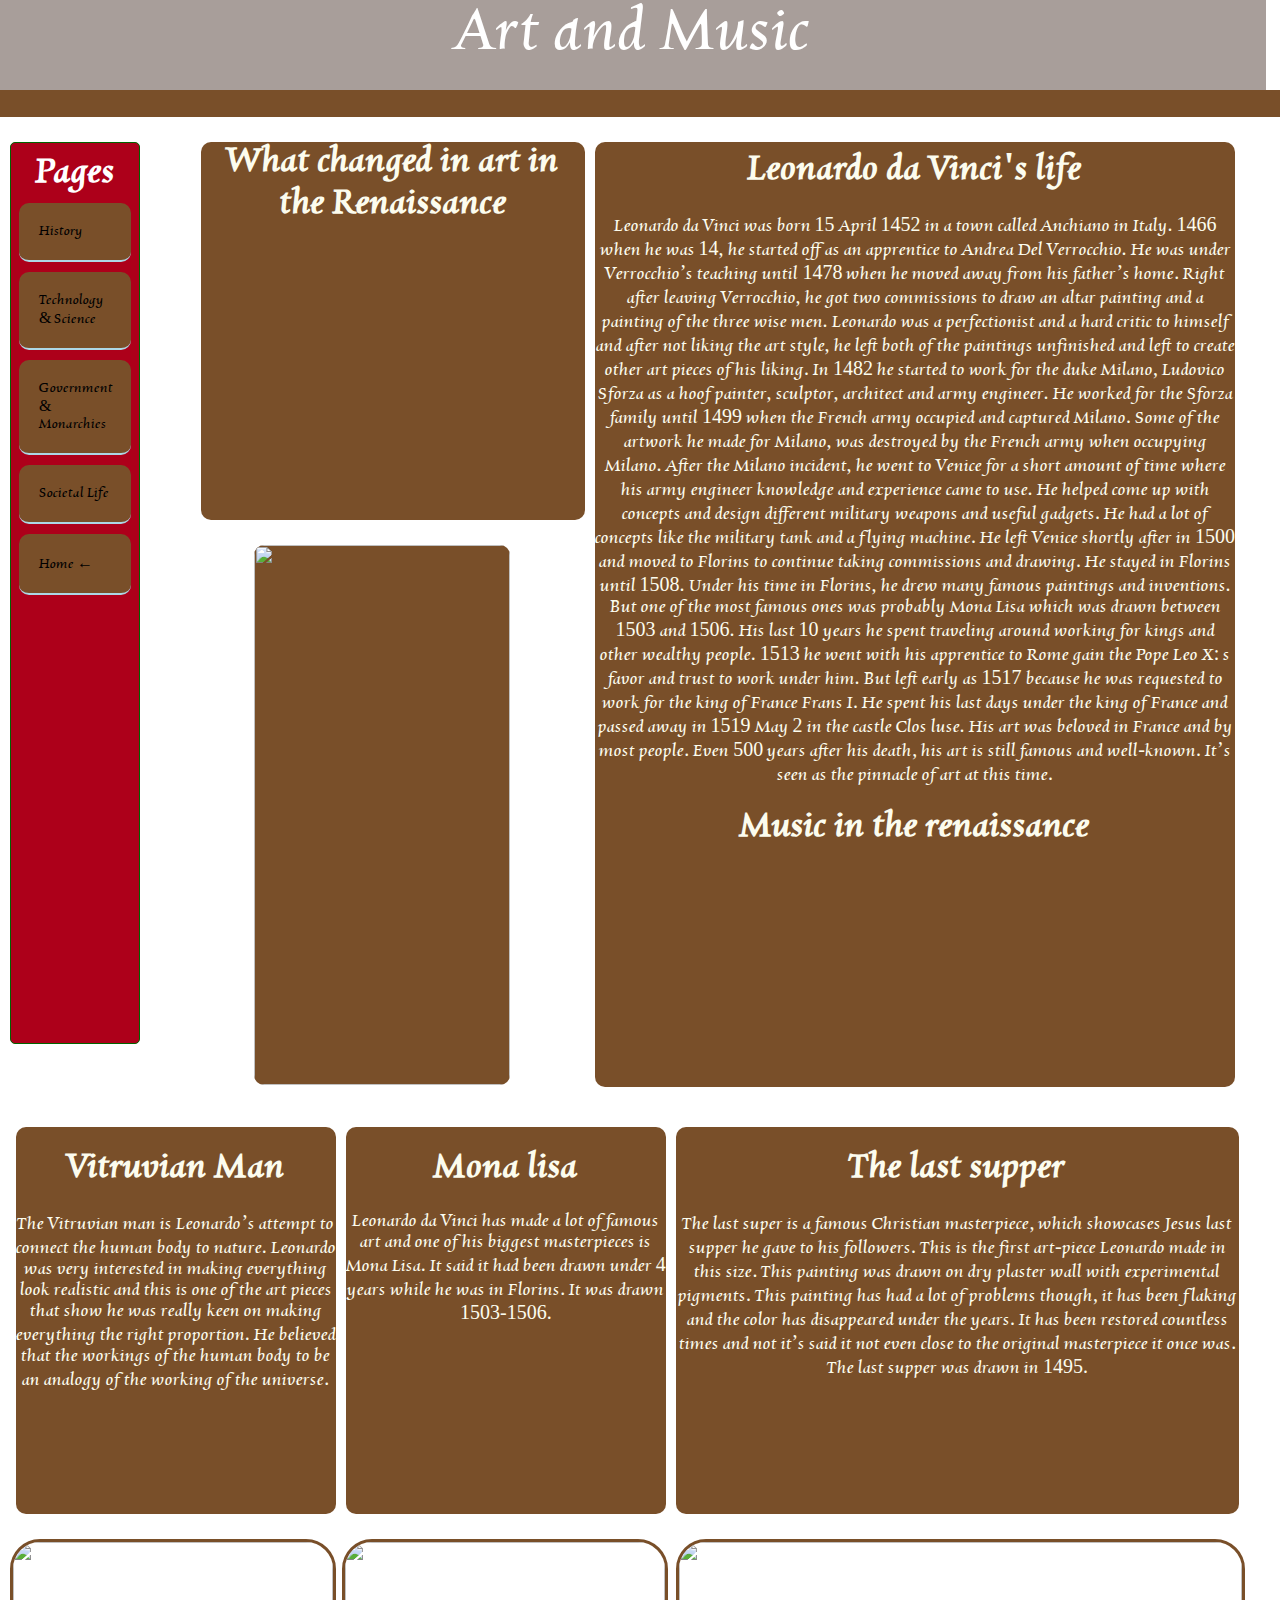
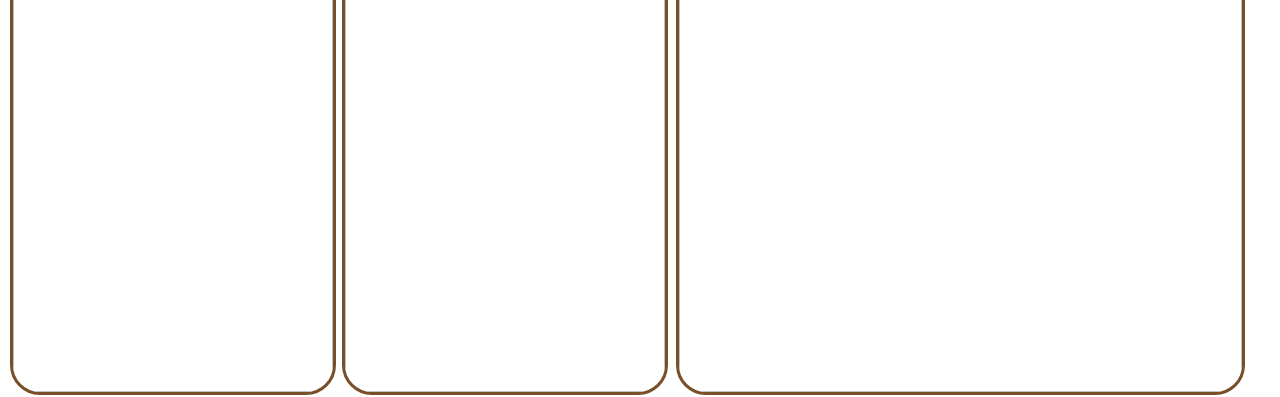
==== Art.html @ b23294a3 "pog" ====
<!DOCTYPE html>
<html lang="en" dir="ltr">
  <head>
    <meta charset="utf-8">
    <title> The Renassance Art and Music</title>
    <link href="art.css" rel="stylesheet">

    <script src="https://ajax.googleapis.com/ajax/libs/jquery/3.3.1/jquery.min.js"></script>

    <script>
    $.get('art_text/Art1.txt', function(data) {
        document.getElementById("p1").innerHTML = data;
    });

    $.get('art_text/Art2.txt', function(data) {
        document.getElementById("p2").innerHTML = data;
    });

    $.get('art_text/Art3.txt', function(data) {
        document.getElementById("p2").innerHTML = data;
    });

    $.get('art_text/Art4.txt', function(data) {
        document.getElementById("p2").innerHTML = data;
    });

    $.get('art_text/Art5.txt', function(data) {
        document.getElementById("p2").innerHTML = data;
    });


    </script>



  </head>

  <body>

  <div id="logo"> <p> Art and Music </p> </div>

  <div id="header">
   </div>

  <div id="body">
    <h1> Leonardo da Vinci's life </h1>
    <br>

    <p id="p1"> </p>

    <br>
 <h1> Music in the renaissance </h1>
 <br>
<p id="p2"> </p>
   </div>

   <div id="text">
     <h1> What changed in art in the Renaissance </h1>
     <br>
     <p id="p3"> </p>
     </div>






  <div id="sidebar">
    <h1> Pages </h1>
    <a href="history.html"> History </a>
    <a href="Technology&Science.html"> Technology & Science </a>
    <a href="oscar.html"> Government & Monarchies </a>
    <a href="societal life.html"> Societal Life </a>
    <a href="index.html"> Home ← </a>
  </div>

  <div id="bild2">
    <img src="bilder/self.jpg" alt="">
    </div>



    <div id="body2">
      <br>
      <h1> The last supper </h1>
      <br>
      <p> The last super is a famous Christian masterpiece, which showcases Jesus last supper he gave to his followers. This is the first art-piece Leonardo made in this size. This painting was drawn on dry plaster wall with experimental pigments. This painting has had a lot of problems though, it has been flaking and the color has disappeared under the years. It has been restored countless times and not it’s said it not even close to the original masterpiece it once was. The last supper was drawn in 1495. </p>
      </div>

      <div id="bodyman">
        <br>
        <h1> Mona lisa </h1>
        <br>
        <p> Leonardo da Vinci has made a lot of famous art and one of his biggest masterpieces is Mona Lisa. It said it had been drawn under 4 years while he was in Florins. It was drawn 1503-1506. </p>
        <br>

      </div>

      <div id="bodyman">
        <br>
        <h1> Vitruvian Man </h1>
        <br>
        <p> The Vitruvian man is Leonardo’s attempt to connect the human body to nature. Leonardo was very interested in making everything look realistic and this is one of the art pieces that show he was really keen on making everything the right proportion. He believed that the workings of the human body to be an analogy of the working of the universe.  </p>
      </div>

    <div id="pic3">
      <img src="bilder/man.jpg" alt="">
    </div>

  <div id="pic">
    <img src="https://upload.wikimedia.org/wikipedia/commons/thumb/e/ec/Mona_Lisa%2C_by_Leonardo_da_Vinci%2C_from_C2RMF_retouched.jpg/687px-Mona_Lisa%2C_by_Leonardo_da_Vinci%2C_from_C2RMF_retouched.jpg">
    </div>

  <div id="pic2">
    <img src="bilder/supper.jpg">
  </div>

  </body>
</html>
---- art.css ----
*{
  margin: 0;
  padding: 0;
  font-family: CharpentierRenRed-Oblique;
}

body{
  background-image:
  url(bilder/backgroundm2.jpg);
  background-attachment: fixed;
}

#logo{
  width: 98.9vw;
  height: 10vh;
  background-color: #a89e9a;
  font-size: 69px;
  color: white;
  text-align: center;
  font-family: CharpentierRenRed-Oblique;
  background-image: url(bilder/logo.jpg);
}

#header{
  width: 100vw;
  height: 3vh;
  background-color: #794F29;
  float: right;
}

#pic{
width: 25vw;
height: 50vh;
margin-left: 26.7%
}

#pic img{
  width: 25vw;
  height: 50vh;
  margin-top: 25px;
  border-radius: 30px;
  border-color: #794f29;
  border-style: solid;
}

#pic2{
width: 44vw;
height: 50vh;
margin-left: 52.8%;
}

#pic2 img{
width: 44vw;
height: 50vh;
margin-top: 25px;
border-radius: 30px;
border-color: #794f29;
border-style: solid;
}

#pic3{
width: 25vw;
height: 50vh;
margin-left: 10px;
}

#pic3 img{
  width: 25vw;
  height: 50vh;
  margin-top: 25px;
  border-radius: 30px;
  border-color: #794f29;
  border-style: solid;
}

#PIC4{
width: 30vw;
height: 43vh;
background-color: #794F29;
float: right;
margin-top: 25px;
margin-bottom: 20px;
border-radius: 10px;
border-color: #794F29;
}

#PIC4 img{
  width: 30vw;
  height: 43vh;
  float: right;
  border-radius: 10px;
  border-color: #794F29;
}


#sidebar{
  width: 10vw;
  height: 100vh;
  background-color: #ad001a;
  float: left;
  border-radius: 5px;
  margin-top: 25px;
  margin-left: 10px;
  border: 1.5px solid darkgreen;
  background-image: url(http://www2.oberlin.edu/amam/images/1944.34_000.jpg);
  position: -webkit-sticky;
  top: 0;
}

#body{
  width: 50vw;
  height: 105vh;
  background-color: #794F29;
  float: right;
  margin-left: 10px;
  margin-right: 45px;
  margin-top: 25px;
  margin-bottom: 15px;
  border-radius: 10px;
  text-align: center;
  font-size: 20px;
  font-family: CharpentierRenRed-Oblique;
  color: #fcfcee;
}

#text{
  width: 30vw;
  height: 42vh;
  background-color: #794F29;
  float:right ;
  margin-top: 25px;
  text-align: center;
  border-radius: 10px;
  font-family: CharpentierRenRed-Oblique;
  font-size: 20px;
  color: #fcfcee;
}


#bild2{
  width: 20vw;
  height: 60vh;
  background-color: #794F29;
  float:right;
  margin-top: 25px;
  text-align: center;
  border-radius: 10px;
  margin-right: 75px;
  border-color: #794F29;
}

#bild2 img{
  width: 20vw;
  height: 60vh;
  border-radius: 10px;
}

#bodyman{
  width: 25vw;
  height: 43vh;
  background-color: #794F29;
  float: right;
  margin-right: 10px;
  margin-top: 25px;
  border-radius: 10px;
  text-align: center;
  font-family: CharpentierRenRed-Oblique;
  font-size: 20px;
  color: #fcfcee ;

}

#body2{
  color: #fcfcee;
  width: 44vw;
  height: 43vh;
  background-color: #794F29;
  float:right;
  margin-top: 25px;
  text-align: center;
  border-radius: 10px;
  margin-right: 41px;
  font-family: CharpentierRenRed-Oblique;
  font-size: 20px;
}


#footer{
  width: 100vw;
  height: 4vh;
  background-color: #00001a;
  float: right;
  border-radius: 3px;
}

#sidebar a{
  text-decoration: none;
  color: black;
  background-color: #794F29;
  padding: 20px;
  display: block;
  border-bottom: 2px solid lightblue;
  border-radius: 10px;
  margin: 8px;
  margin-bottom: 10px;
}

#sidebar a:hover{
  background-color: grey;
  color: white;
}

#sidebar h1{
  color: white;
  text-align: center;
  margin-top: 10px;
  font-size: 40px;
}

@font-face {
  font-family: CharpentierRenRed-Oblique;
  src: url(CharpentierRenRed-Oblique.ttf);
}
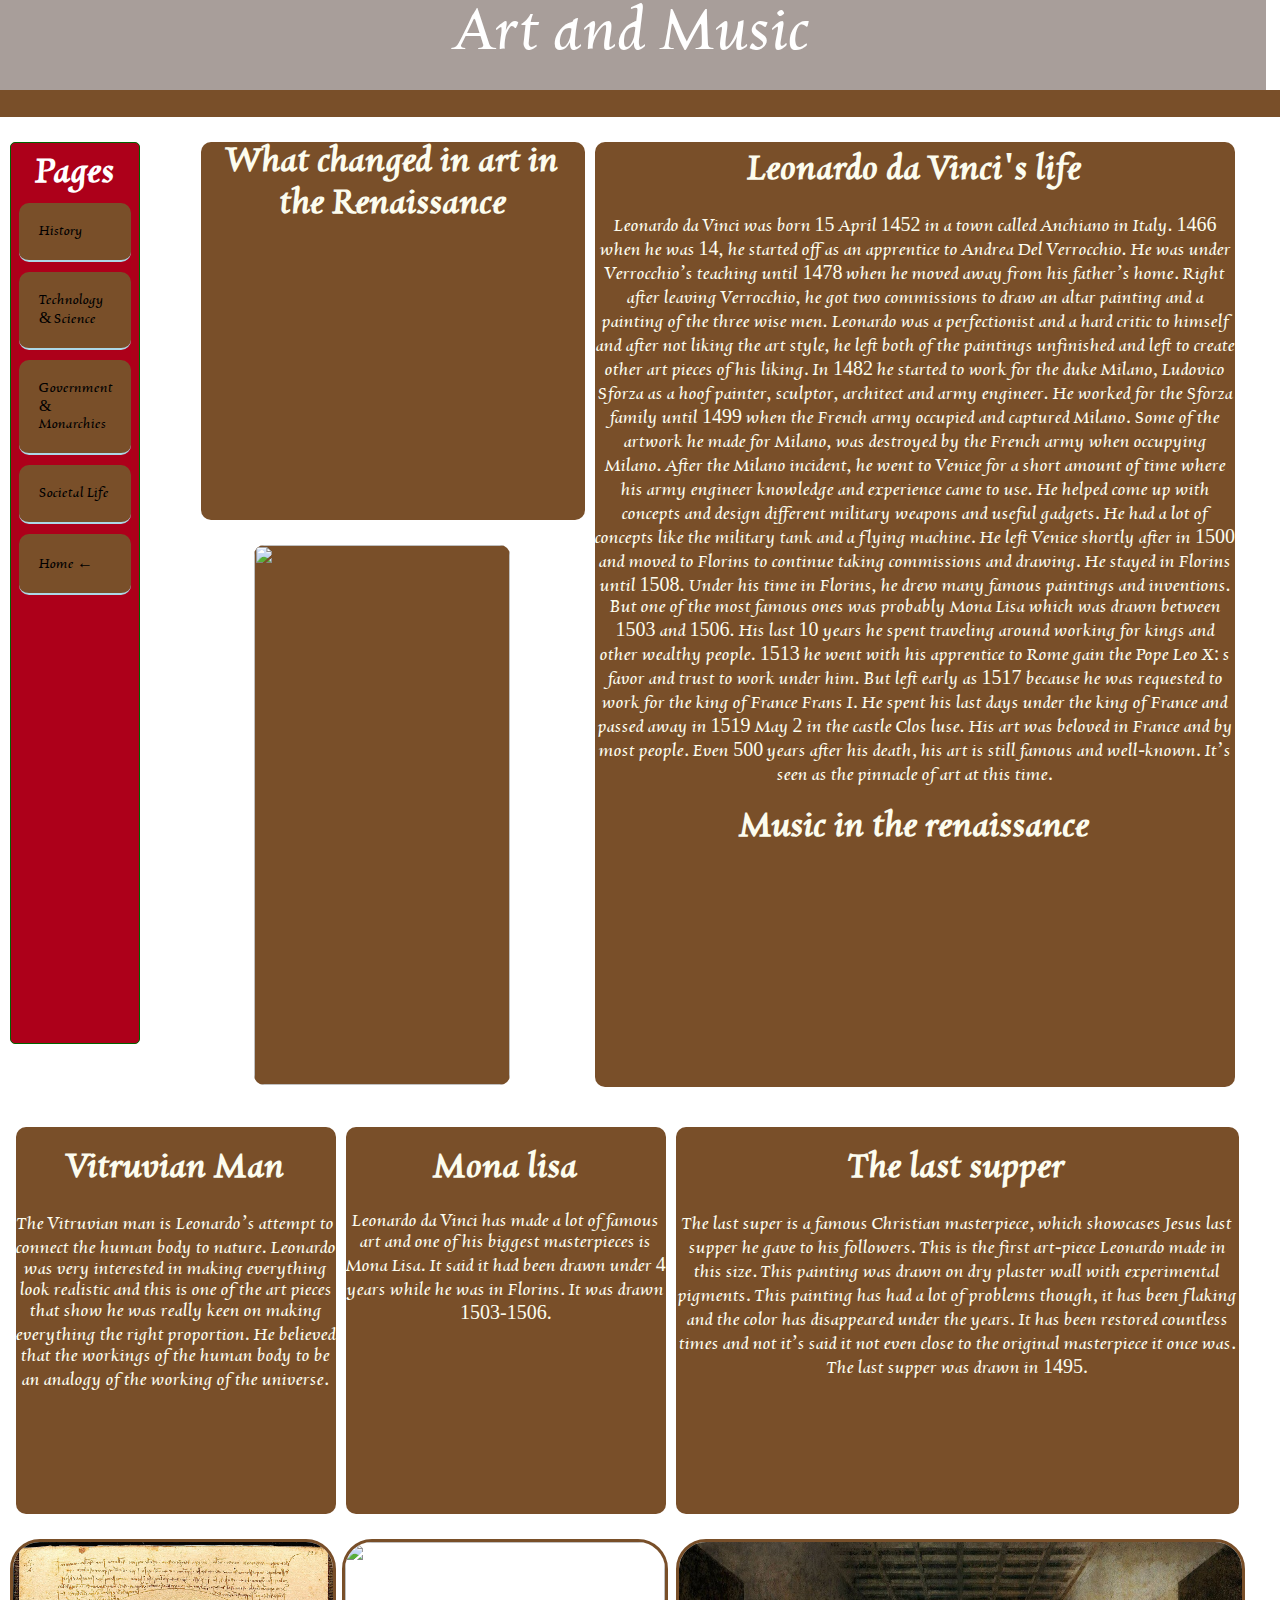
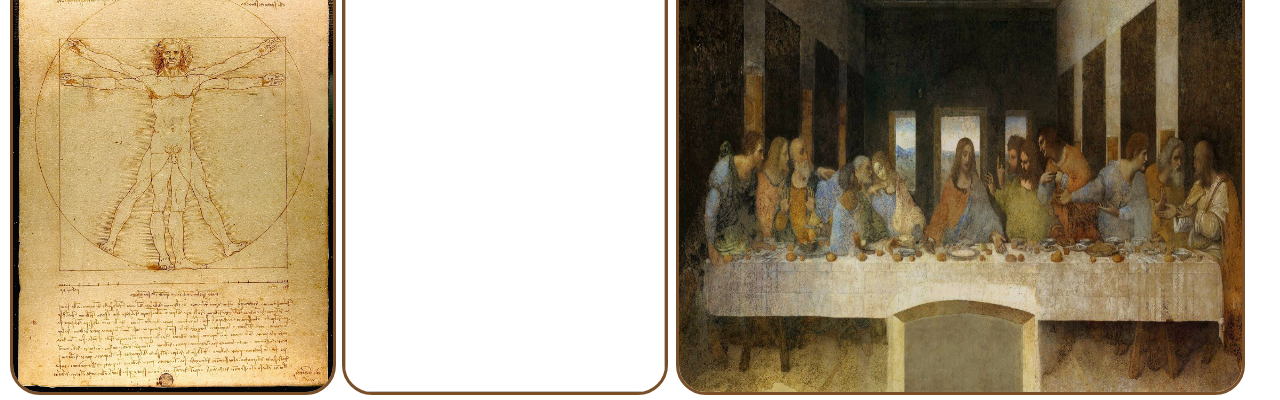
==== commit 68194aae: "Update Art.html" ====
--- a/Art.html
+++ b/Art.html
@@ -104,7 +104,7 @@
       </div>
 
     <div id="pic3">
-      <img src="bilder/man.jpg" alt="">
+      <img src="Bilder/man.jpg" alt="">
     </div>
 
   <div id="pic">
@@ -112,7 +112,7 @@
     </div>
 
   <div id="pic2">
-    <img src="bilder/supper.jpg">
+    <img src="Bilder/supper.jpg">
   </div>
 
   </body>
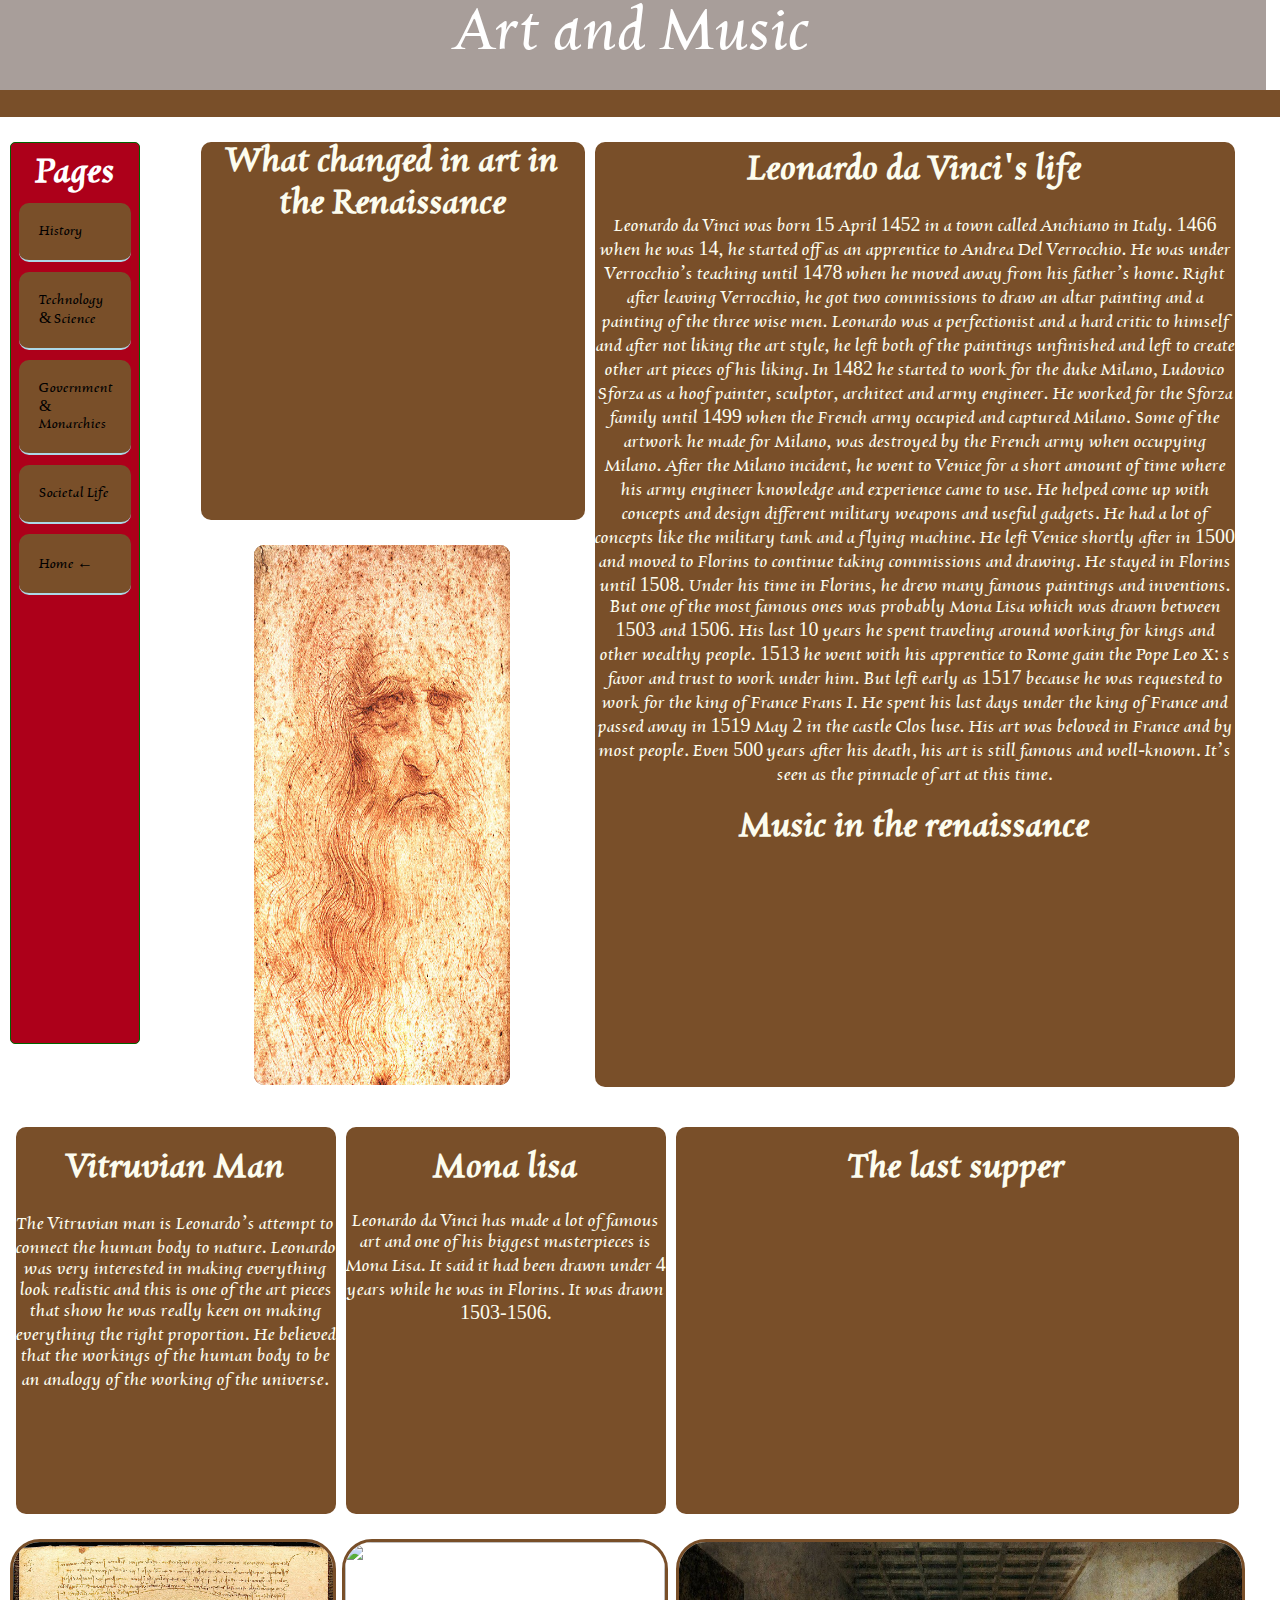
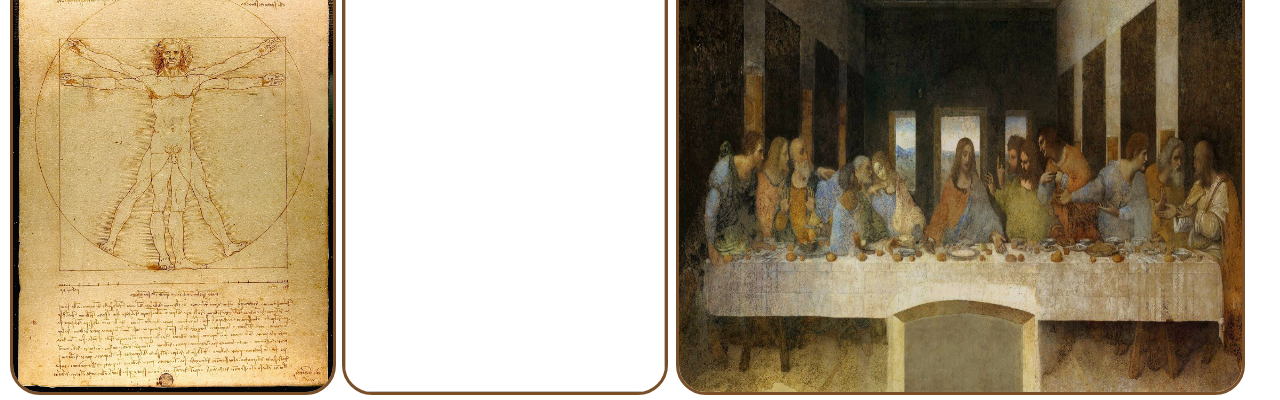
==== commit 48b519ea: "jui" ====
--- a/Art.html
+++ b/Art.html
@@ -75,7 +75,7 @@
   </div>
 
   <div id="bild2">
-    <img src="bilder/self.jpg" alt="">
+    <img src="Bilder/self.jpg" alt="">
     </div>
 
 
@@ -84,7 +84,7 @@
       <br>
       <h1> The last supper </h1>
       <br>
-      <p> The last super is a famous Christian masterpiece, which showcases Jesus last supper he gave to his followers. This is the first art-piece Leonardo made in this size. This painting was drawn on dry plaster wall with experimental pigments. This painting has had a lot of problems though, it has been flaking and the color has disappeared under the years. It has been restored countless times and not it’s said it not even close to the original masterpiece it once was. The last supper was drawn in 1495. </p>
+      <p id="p4"> </p>
       </div>
 
       <div id="bodyman">
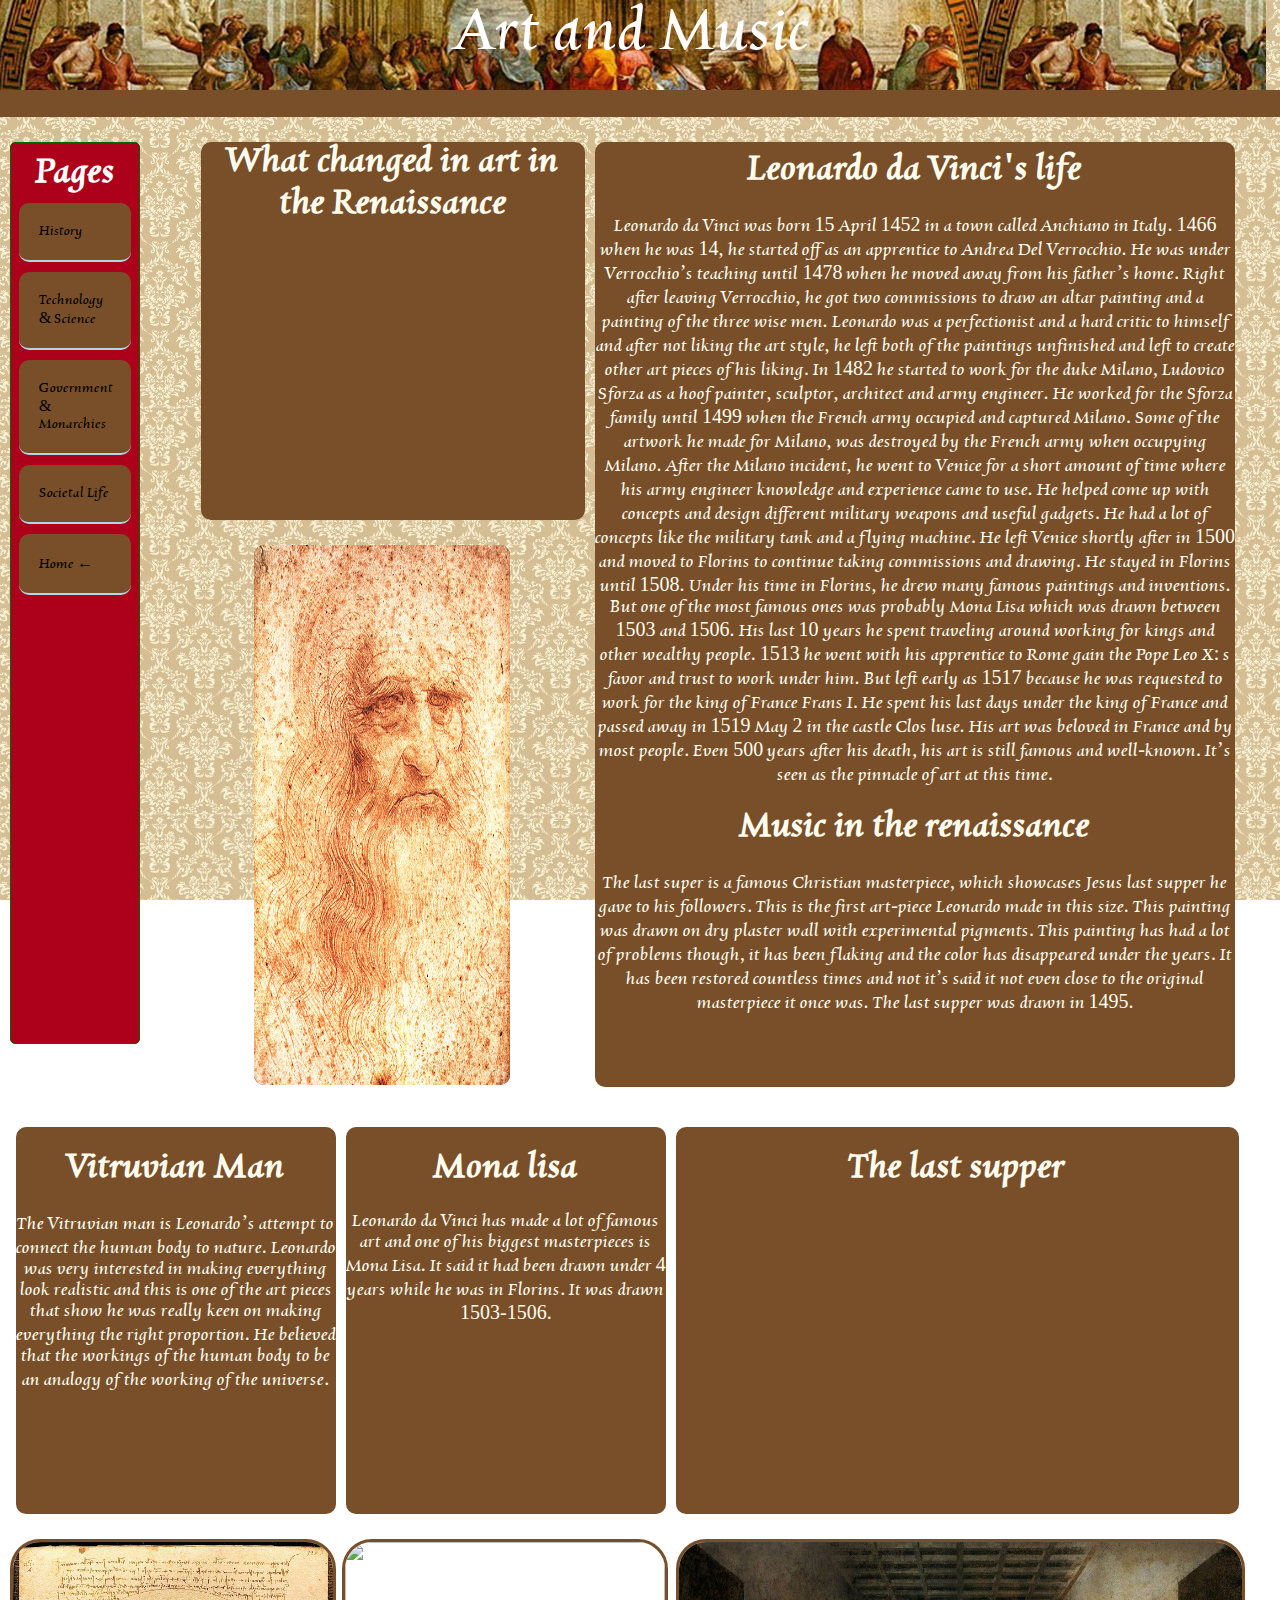
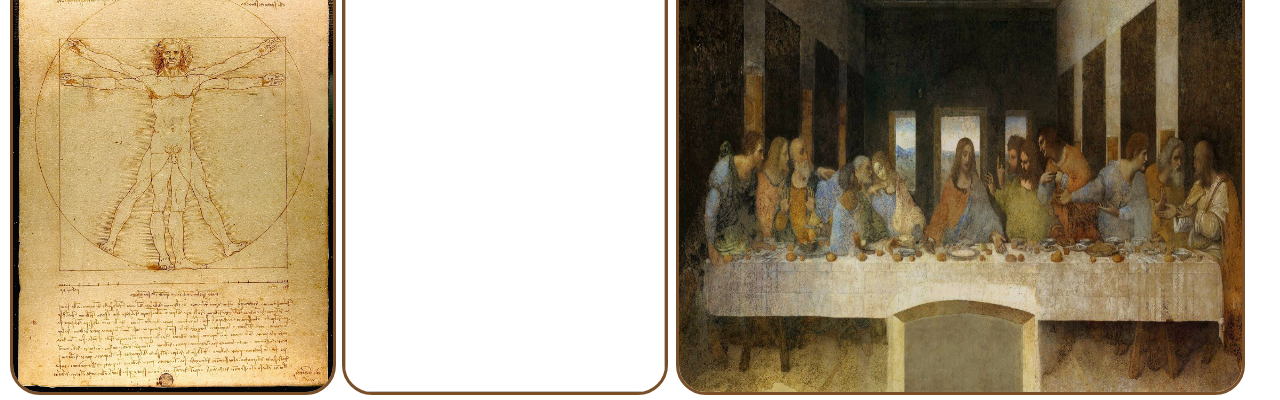
==== commit ebca6427: "Update Art.html" ====
--- a/Art.html
+++ b/Art.html
@@ -12,19 +12,19 @@
         document.getElementById("p1").innerHTML = data;
     });
 
-    $.get('art_text/Art2.txt', function(data) {
+    $.get('art_text/art2.txt', function(data) {
         document.getElementById("p2").innerHTML = data;
     });
 
-    $.get('art_text/Art3.txt', function(data) {
+    $.get('art_text/art3.txt', function(data) {
         document.getElementById("p2").innerHTML = data;
     });
 
-    $.get('art_text/Art4.txt', function(data) {
+    $.get('art_text/art4.txt', function(data) {
         document.getElementById("p2").innerHTML = data;
     });
 
-    $.get('art_text/Art5.txt', function(data) {
+    $.get('art_text/art5.txt', function(data) {
         document.getElementById("p2").innerHTML = data;
     });
 
--- a/art.css
+++ b/art.css
@@ -6,7 +6,7 @@
 
 body{
   background-image:
-  url(bilder/backgroundm2.jpg);
+  url(Bilder/backgroundm2.jpg);
   background-attachment: fixed;
 }
 
@@ -18,7 +18,7 @@
   color: white;
   text-align: center;
   font-family: CharpentierRenRed-Oblique;
-  background-image: url(bilder/logo.jpg);
+  background-image: url(Bilder/logo.jpg);
 }
 
 #header{
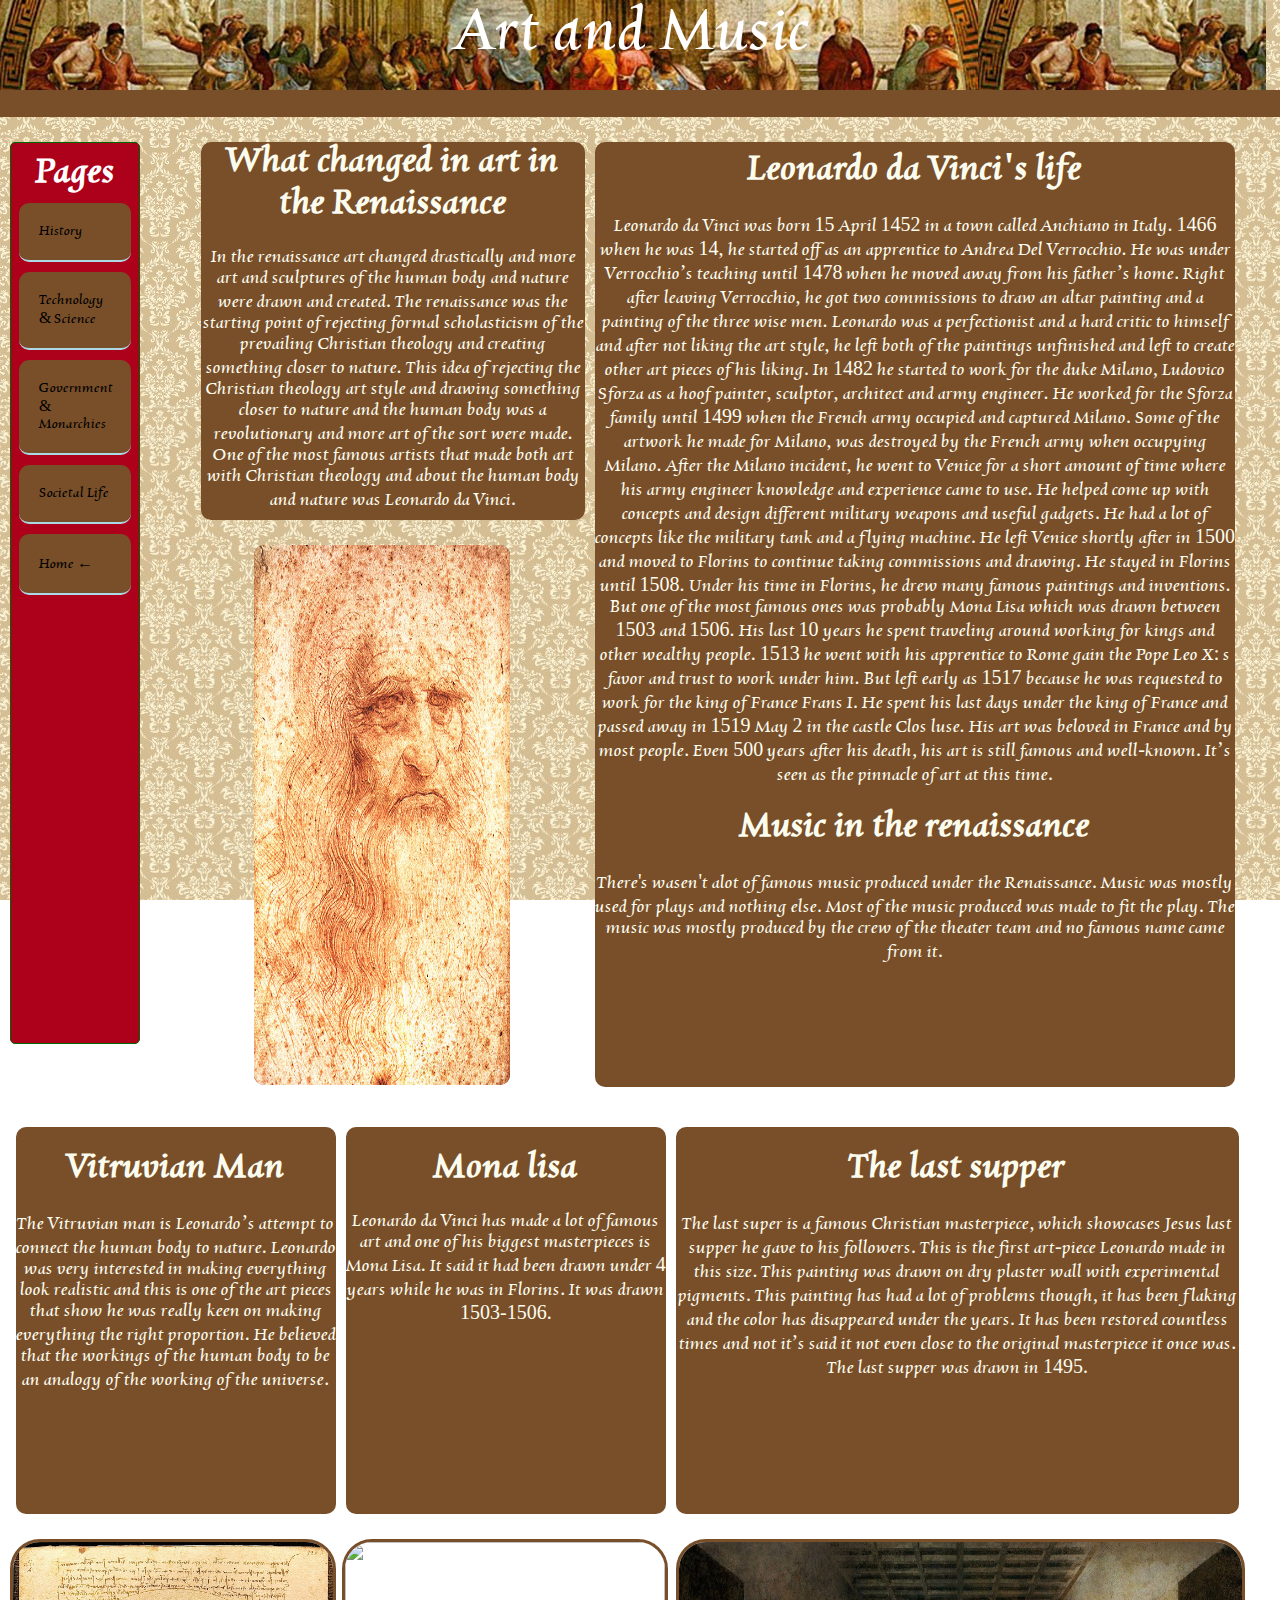
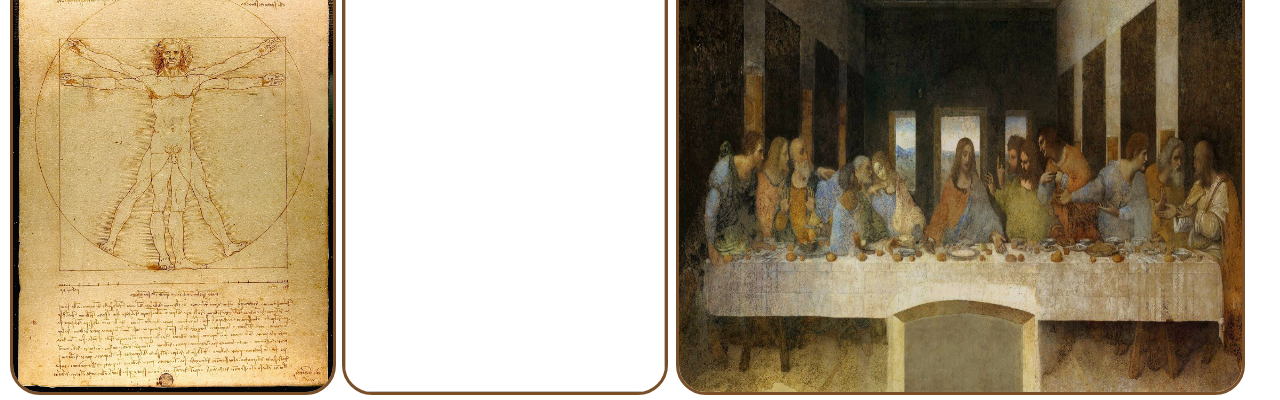
==== commit 68909d20: "Update Art.html" ====
--- a/Art.html
+++ b/Art.html
@@ -17,15 +17,15 @@
     });
 
     $.get('art_text/art3.txt', function(data) {
-        document.getElementById("p2").innerHTML = data;
+        document.getElementById("p3").innerHTML = data;
     });
 
     $.get('art_text/art4.txt', function(data) {
-        document.getElementById("p2").innerHTML = data;
+        document.getElementById("p4").innerHTML = data;
     });
 
     $.get('art_text/art5.txt', function(data) {
-        document.getElementById("p2").innerHTML = data;
+        document.getElementById("p5").innerHTML = data;
     });
 
 
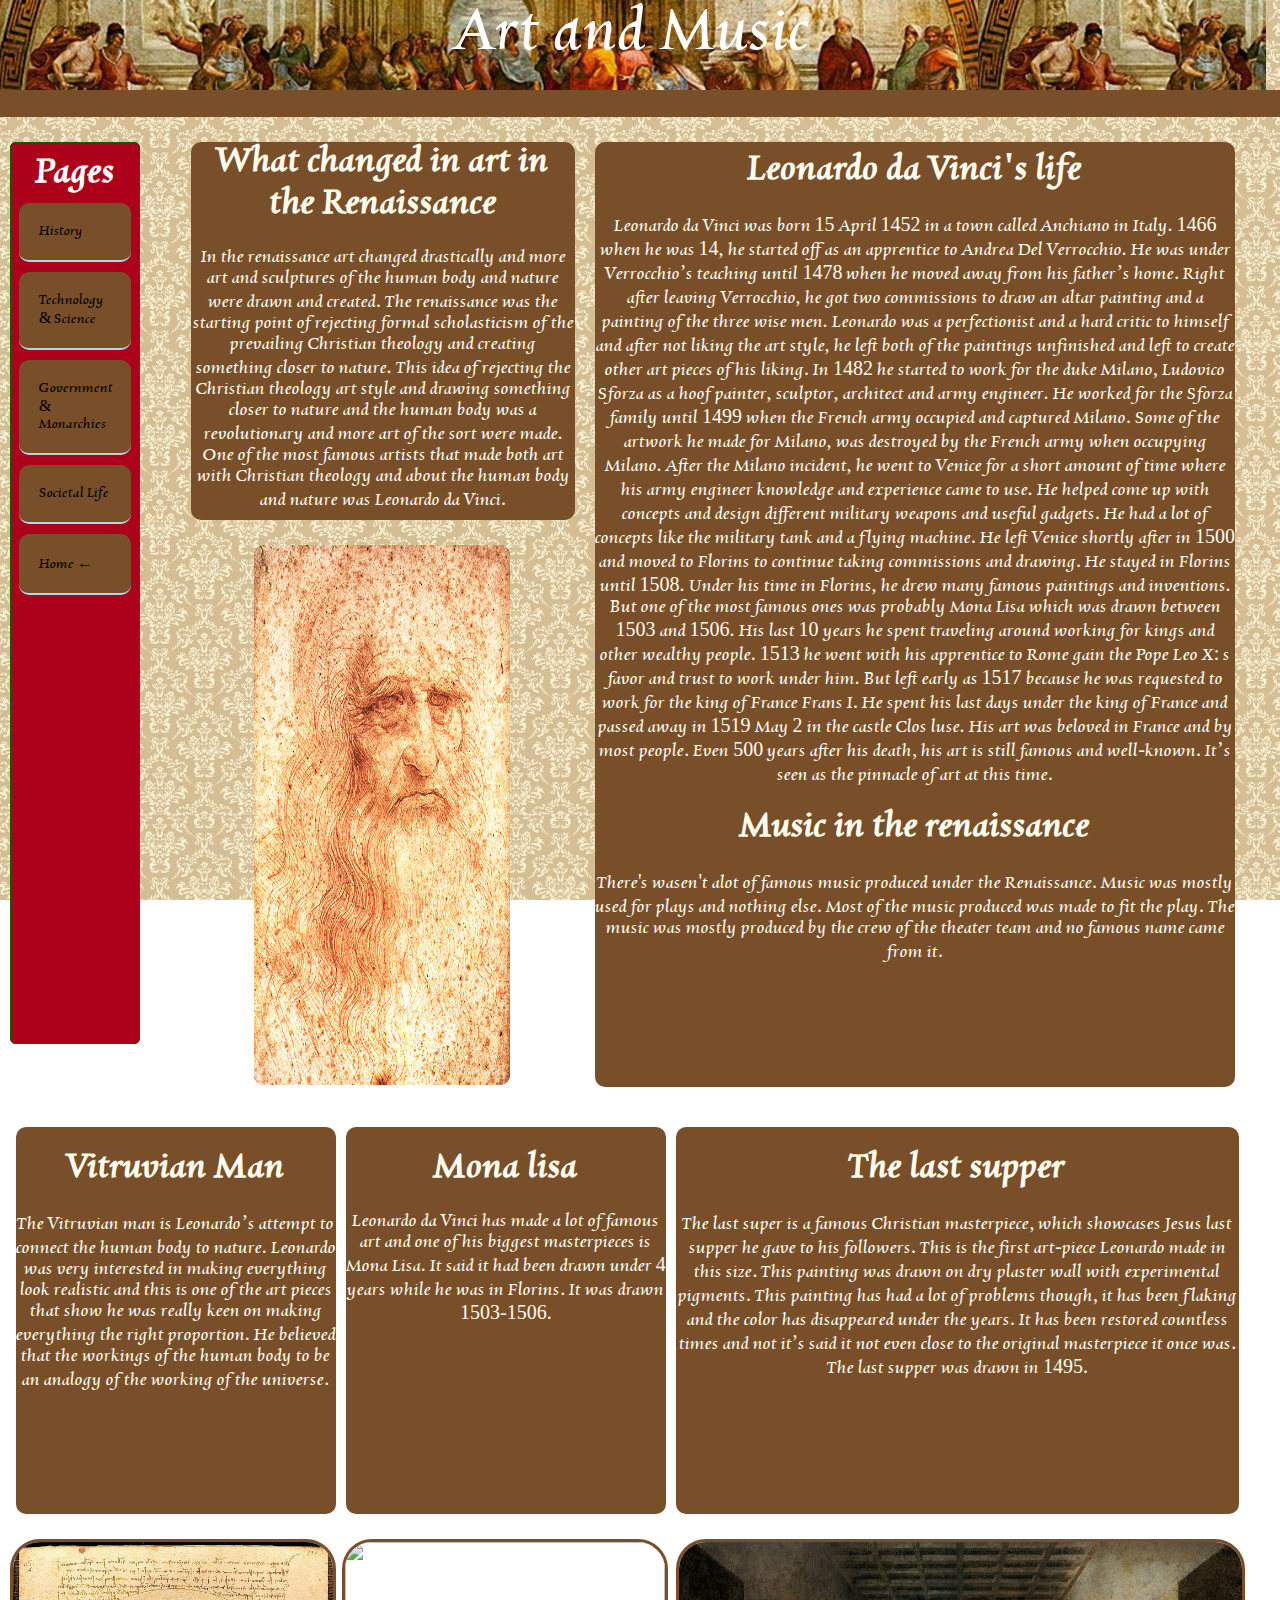
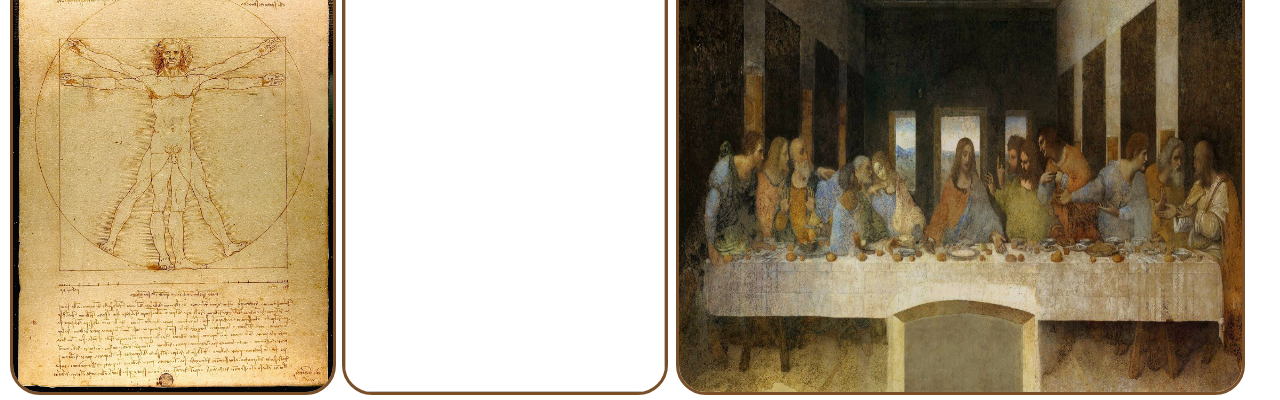
==== commit 80684d6b: "big update" ====
--- a/Art.html
+++ b/Art.html
@@ -4,6 +4,8 @@
     <meta charset="utf-8">
     <title> The Renassance Art and Music</title>
     <link href="art.css" rel="stylesheet">
+
+<!-- Text för hemsidan -->
 
     <script src="https://ajax.googleapis.com/ajax/libs/jquery/3.3.1/jquery.min.js"></script>
 
@@ -28,6 +30,14 @@
         document.getElementById("p5").innerHTML = data;
     });
 
+    $.get('art_text/art6.txt', function(data) {
+        document.getElementById("p6").innerHTML = data;
+    });
+
+    $.get('art_text/art7.txt', function(data) {
+        document.getElementById("p7").innerHTML = data;
+    });
+
 
     </script>
 
@@ -36,24 +46,26 @@
   </head>
 
   <body>
+<!-- Div för Logot på längst upp i sidan -->
+  <div id="logo"> <p> Art and Music </p> </div>
 
-  <div id="logo"> <p> Art and Music </p> </div>
 
   <div id="header">
    </div>
 
+<!--Div för text -->
   <div id="body">
     <h1> Leonardo da Vinci's life </h1>
     <br>
-
+    <!--kod för text -->
     <p id="p1"> </p>
-
     <br>
  <h1> Music in the renaissance </h1>
  <br>
 <p id="p2"> </p>
-   </div>
+ </div>
 
+<!--Div för text -->
    <div id="text">
      <h1> What changed in art in the Renaissance </h1>
      <br>
@@ -64,7 +76,7 @@
 
 
 
-
+<!--Sidebar för hemsidan där vi kan navigata till andra sidor -->
   <div id="sidebar">
     <h1> Pages </h1>
     <a href="history.html"> History </a>
@@ -73,13 +85,13 @@
     <a href="societal life.html"> Societal Life </a>
     <a href="index.html"> Home ← </a>
   </div>
-
+<!--Bild -->
   <div id="bild2">
     <img src="Bilder/self.jpg" alt="">
     </div>
 
 
-
+<!--div för text -->
     <div id="body2">
       <br>
       <h1> The last supper </h1>
@@ -91,7 +103,7 @@
         <br>
         <h1> Mona lisa </h1>
         <br>
-        <p> Leonardo da Vinci has made a lot of famous art and one of his biggest masterpieces is Mona Lisa. It said it had been drawn under 4 years while he was in Florins. It was drawn 1503-1506. </p>
+        <p id="p5"> </p>
         <br>
 
       </div>
@@ -100,17 +112,19 @@
         <br>
         <h1> Vitruvian Man </h1>
         <br>
-        <p> The Vitruvian man is Leonardo’s attempt to connect the human body to nature. Leonardo was very interested in making everything look realistic and this is one of the art pieces that show he was really keen on making everything the right proportion. He believed that the workings of the human body to be an analogy of the working of the universe.  </p>
+        <p id="p6"> </p>
       </div>
 
+
+<!--Div för för bild -->
     <div id="pic3">
       <img src="Bilder/man.jpg" alt="">
     </div>
-
+<!--Div för bild -->
   <div id="pic">
     <img src="https://upload.wikimedia.org/wikipedia/commons/thumb/e/ec/Mona_Lisa%2C_by_Leonardo_da_Vinci%2C_from_C2RMF_retouched.jpg/687px-Mona_Lisa%2C_by_Leonardo_da_Vinci%2C_from_C2RMF_retouched.jpg">
     </div>
-
+<!--Div för Bild -->
   <div id="pic2">
     <img src="Bilder/supper.jpg">
   </div>
--- a/art.css
+++ b/art.css
@@ -2,14 +2,17 @@
   margin: 0;
   padding: 0;
   font-family: CharpentierRenRed-Oblique;
-}
-
+  /* font för hemsidan */
+}
+/*Background för hemsidan */
 body{
   background-image:
   url(Bilder/backgroundm2.jpg);
   background-attachment: fixed;
 }
 
+
+/*Det här är logo som är top bilden och vad hemsidan är för något */
 #logo{
   width: 98.9vw;
   height: 10vh;
@@ -21,6 +24,7 @@
   background-image: url(Bilder/logo.jpg);
 }
 
+/*Det här är för den bruna linjen vid logo och background */
 #header{
   width: 100vw;
   height: 3vh;
@@ -28,12 +32,13 @@
   float: right;
 }
 
+/*Första bilden av hemsidan */
 #pic{
 width: 25vw;
 height: 50vh;
 margin-left: 26.7%
 }
-
+/*Utveckling av första bilden */
 #pic img{
   width: 25vw;
   height: 50vh;
@@ -42,13 +47,14 @@
   border-color: #794f29;
   border-style: solid;
 }
-
+/*Andra bilden av hemsidan */
 #pic2{
 width: 44vw;
 height: 50vh;
 margin-left: 52.8%;
 }
 
+/*Utveckling av andra bilden */
 #pic2 img{
 width: 44vw;
 height: 50vh;
@@ -57,13 +63,13 @@
 border-color: #794f29;
 border-style: solid;
 }
-
+/*Tredje bilden av hemsidan */
 #pic3{
 width: 25vw;
 height: 50vh;
 margin-left: 10px;
 }
-
+/*Utveckling av tredje bilden */
 #pic3 img{
   width: 25vw;
   height: 50vh;
@@ -72,7 +78,7 @@
   border-color: #794f29;
   border-style: solid;
 }
-
+/*4 bilden av hemsidan */
 #PIC4{
 width: 30vw;
 height: 43vh;
@@ -83,7 +89,7 @@
 border-radius: 10px;
 border-color: #794F29;
 }
-
+/*Utveckling av 4 bilden */
 #PIC4 img{
   width: 30vw;
   height: 43vh;
@@ -92,7 +98,7 @@
   border-color: #794F29;
 }
 
-
+/*Sidebar funktionerna */
 #sidebar{
   width: 10vw;
   height: 100vh;
@@ -106,7 +112,7 @@
   position: -webkit-sticky;
   top: 0;
 }
-
+/*Första diven för texten */
 #body{
   width: 50vw;
   height: 105vh;
@@ -122,13 +128,15 @@
   font-family: CharpentierRenRed-Oblique;
   color: #fcfcee;
 }
-
+/*Andra diven av texten */
 #text{
   width: 30vw;
   height: 42vh;
   background-color: #794F29;
   float:right ;
   margin-top: 25px;
+  margin-left: 10px;
+  margin-right: 10px;
   text-align: center;
   border-radius: 10px;
   font-family: CharpentierRenRed-Oblique;
@@ -136,7 +144,7 @@
   color: #fcfcee;
 }
 
-
+/*Kod för femte bilden */
 #bild2{
   width: 20vw;
   height: 60vh;
@@ -148,13 +156,13 @@
   margin-right: 75px;
   border-color: #794F29;
 }
-
+/*Utveckling av femte bilden */
 #bild2 img{
   width: 20vw;
   height: 60vh;
   border-radius: 10px;
 }
-
+/*Text för bilderna */
 #bodyman{
   width: 25vw;
   height: 43vh;
@@ -169,7 +177,7 @@
   color: #fcfcee ;
 
 }
-
+/*Text för bilderna 2 */
 #body2{
   color: #fcfcee;
   width: 44vw;
@@ -184,7 +192,7 @@
   font-size: 20px;
 }
 
-
+/*footer */
 #footer{
   width: 100vw;
   height: 4vh;
@@ -192,7 +200,7 @@
   float: right;
   border-radius: 3px;
 }
-
+/*Utveckling av sidebar funktionerna */
 #sidebar a{
   text-decoration: none;
   color: black;
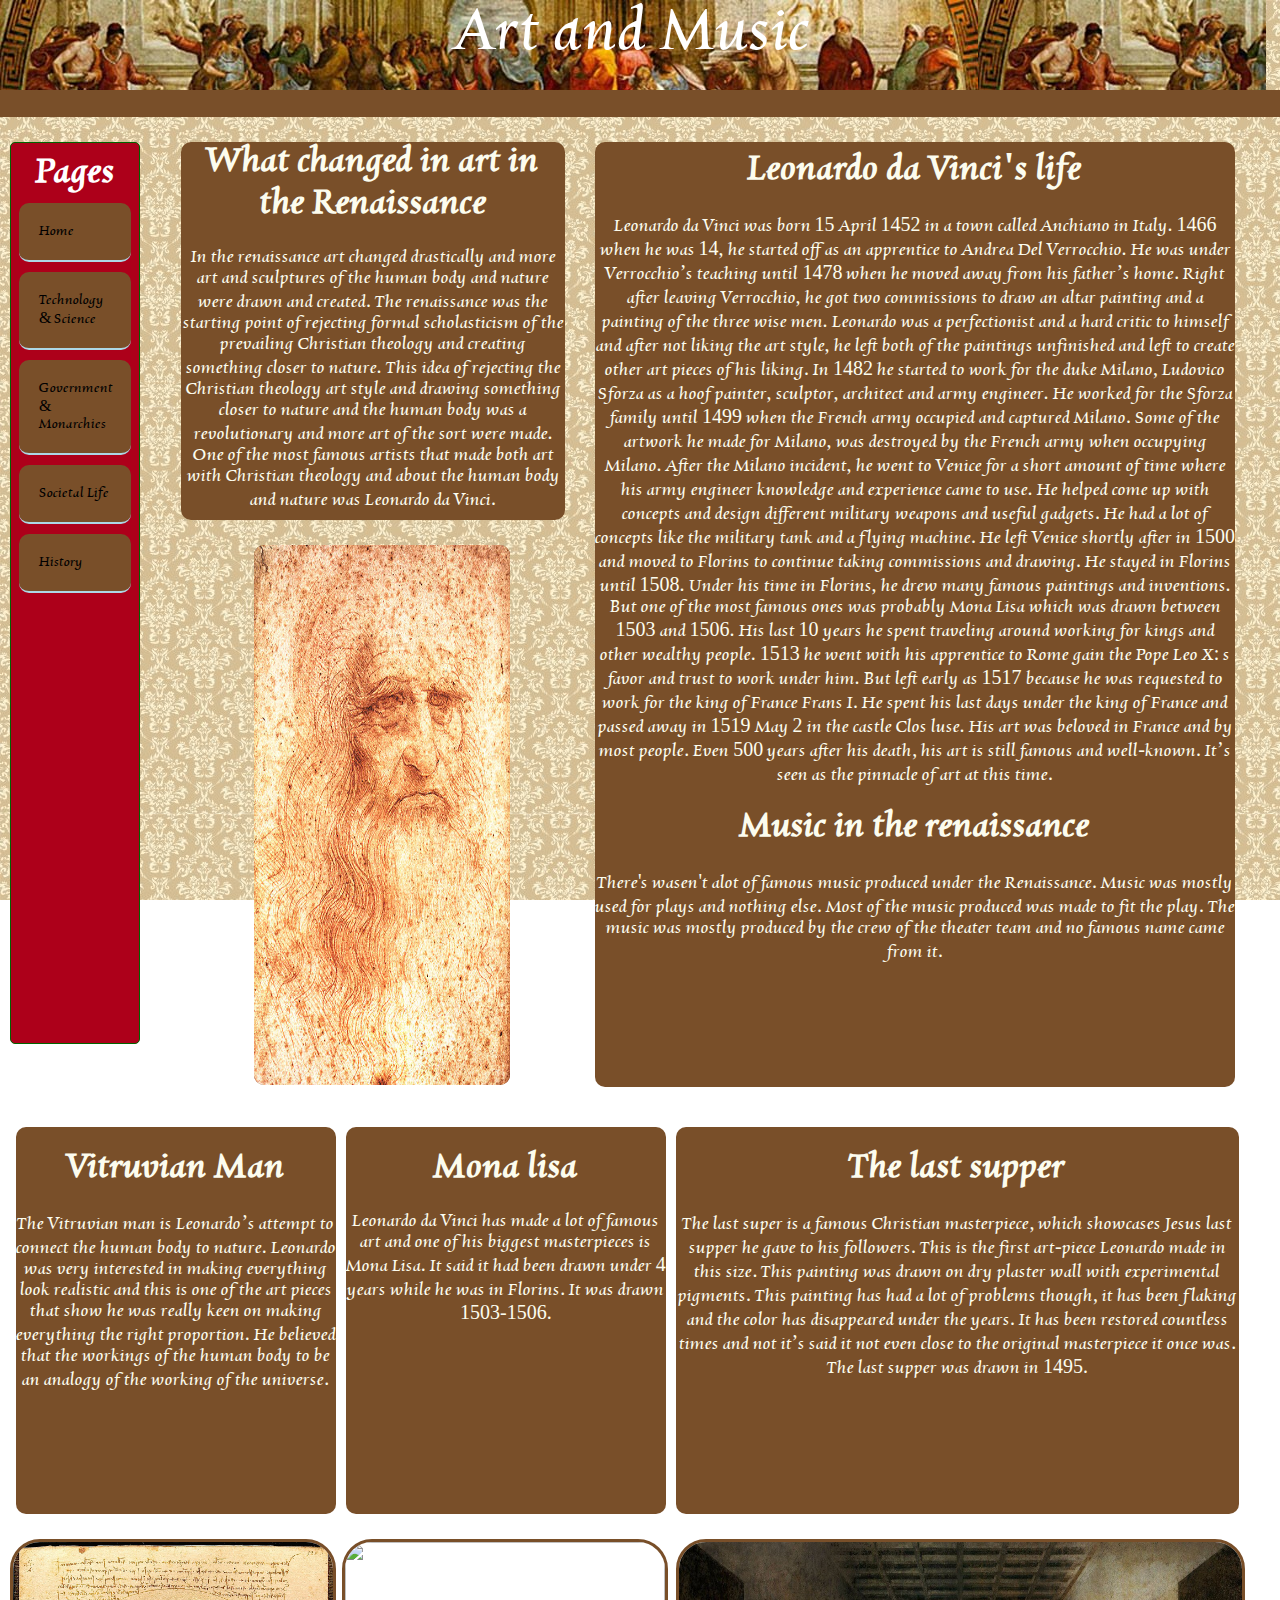
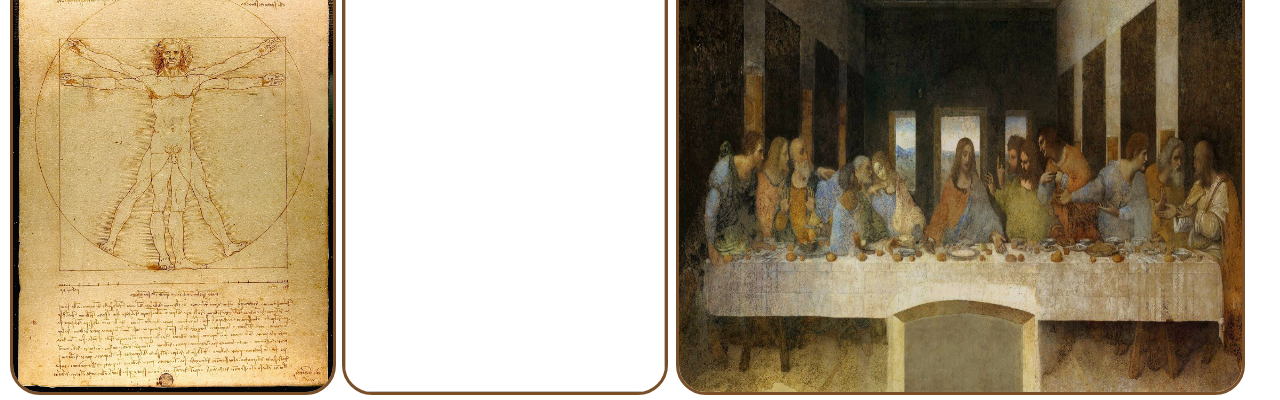
==== commit 20d0ee21: "s" ====
--- a/Art.html
+++ b/Art.html
@@ -79,11 +79,13 @@
 <!--Sidebar för hemsidan där vi kan navigata till andra sidor -->
   <div id="sidebar">
     <h1> Pages </h1>
-    <a href="history.html"> History </a>
+    <a href="index.html"> Home </a>
     <a href="Technology&Science.html"> Technology & Science </a>
     <a href="oscar.html"> Government & Monarchies </a>
     <a href="societal life.html"> Societal Life </a>
-    <a href="index.html"> Home ← </a>
+    <a href="history.html"> History </a>
+
+
   </div>
 <!--Bild -->
   <div id="bild2">
--- a/art.css
+++ b/art.css
@@ -135,8 +135,8 @@
   background-color: #794F29;
   float:right ;
   margin-top: 25px;
-  margin-left: 10px;
-  margin-right: 10px;
+  margin-left: 20px;
+  margin-right: 20px;
   text-align: center;
   border-radius: 10px;
   font-family: CharpentierRenRed-Oblique;
